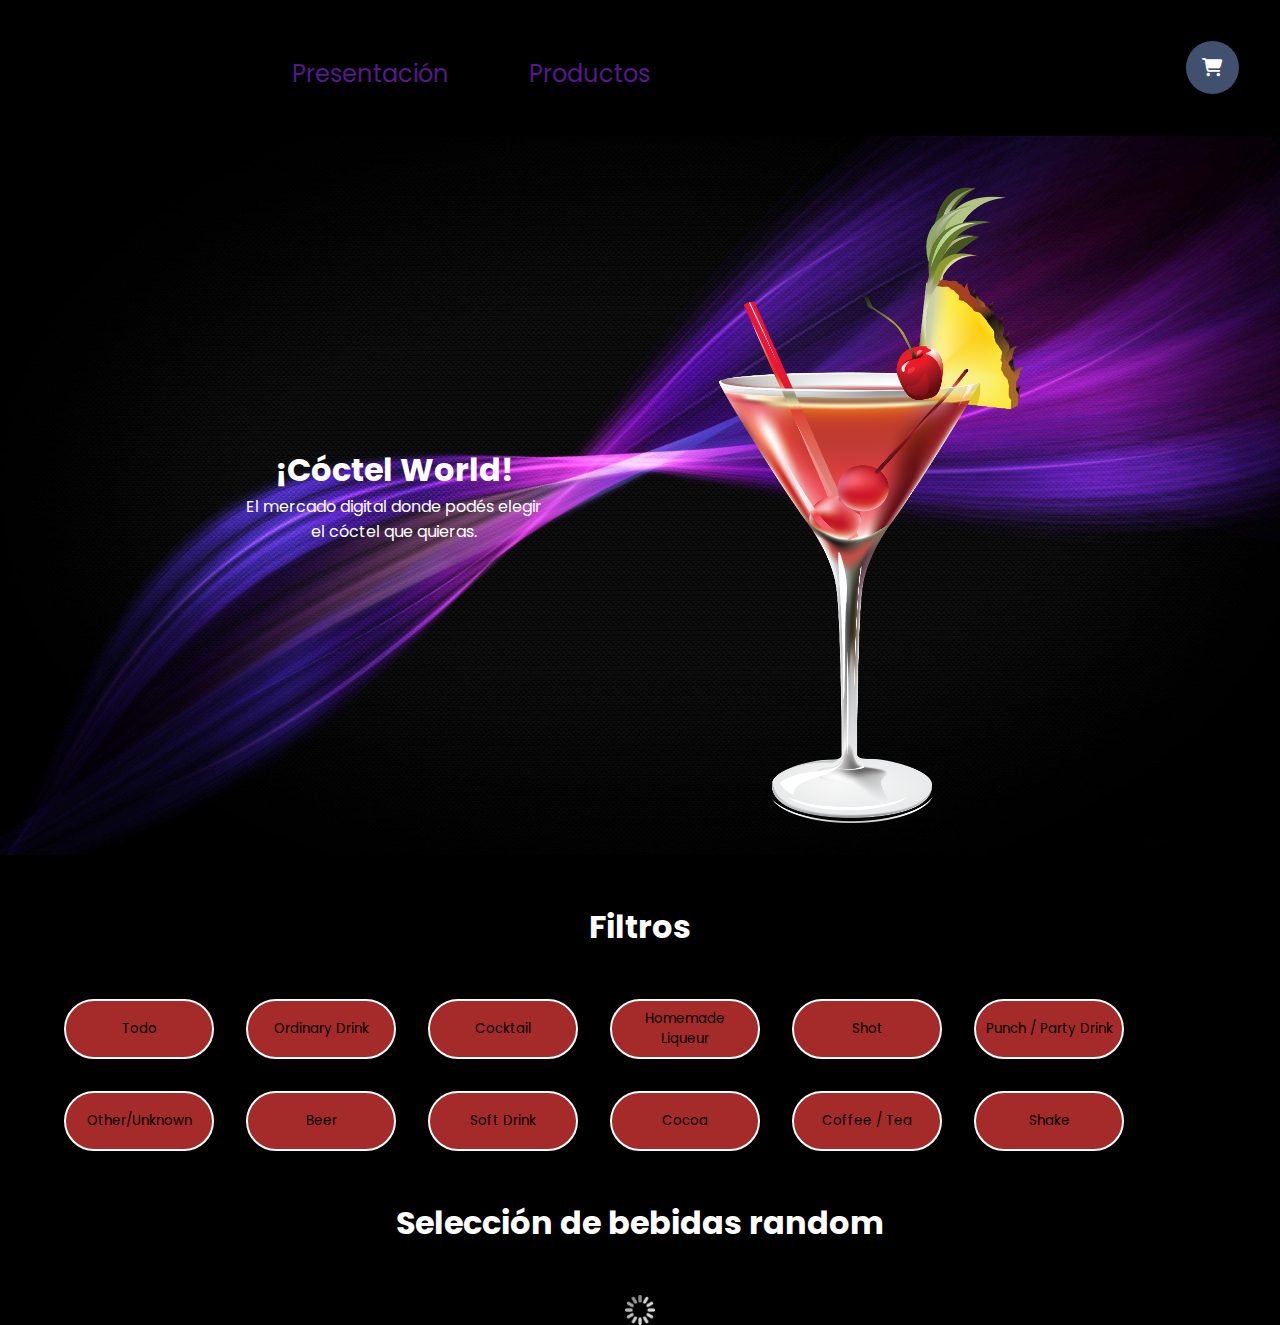
==== index.html @ 9d4f34d5 "first commit" ====
<!DOCTYPE html>
<html lang="en">
  <head>
    <meta charset="UTF-8" />
    <meta http-equiv="X-UA-Compatible" content="IE=edge" />
    <meta name="viewport" content="width=device-width, initial-scale=1.0" />
    <title>Coctail World</title>
    <link rel="stylesheet" href="style.css" />
    <!-- Fontawesome -->
    <link
      rel="stylesheet"
      href="https://cdnjs.cloudflare.com/ajax/libs/font-awesome/6.1.1/css/all.min.css"
    />  
  </head>
  <body>
    <div class="carrito" data-visible="false">
      <div class="carrito-titulo">
        <div class="cart-container">
          <i class="fa-solid fa-circle-xmark btn-cerrar"></i></>
        </div>
        <p class="titulo">Carrito de compras</p>
      </div>
      <div class="container-carrito"></div>
      <div class="total">
        <p class="precio-total">Subtotal:</p>
        <p class="totall"></p>
      </div>
      <form action="direccion.php" method="POST">
        <input type="hidden" name="total" id="caja-total" value="" >
        <input type="hidden" name="productos" id="caja-productos" value="">
        <button class="pagar" name="finalizar">FINALIZAR COMPRA</button>
      </form>
    </div>

    <nav>
      <ul>
        <li><a href="index.php"><img src="img/logo.png" alt="" class="logo" /></li></a>
        <div class="items-container">
          <li><a href="">Presentación</a></li>
          <li><a href="">Productos</a></li>
        </div>
        <i class="fa-solid fa-bars barra"></i>
        <div class="cart-container">
            <i class="fa-solid fa-cart-shopping cart"></i>
            <span id="checkout"></span>
        </div>
      </ul>
    </nav>

    <section id="inicio">
      <div class="titulos">
        <h1>¡Cóctel World!</h1>
        <p>El mercado digital donde podés elegir el cóctel que quieras.</p>
      </div>
      <img src="img/coctel.png" alt="Cóctel">
    </section>

    <section id="filtros">
      <h1>Filtros</h1>
      <div class="botones">
        <button class="category-btn">Todo</button>
        <button class="category-btn">Ordinary Drink</button>
        <button class="category-btn">Cocktail</button>
        <button class="category-btn">Homemade Liqueur</button>
        <button class="category-btn">Shot</button>
        <button class="category-btn">Punch / Party Drink</button>
        <button class="category-btn">Other/Unknown</button>
        <button class="category-btn">Beer</button>
        <button class="category-btn">Soft Drink</button>
        <button class="category-btn">Cocoa</button>
        <button class="category-btn">Coffee / Tea</button>
        <button class="category-btn">Shake</button>
      </div>
    </section>

    <section id="bebidas-random">
      <h1 class="random">Selección de bebidas random</h1>
      <img src="img/loading.gif" alt="" class="loading show" />
      <div class="tbody"></div>
    </section>
    <script src="main.js"></script>
    <script src="main1.js"></script>
  </body>
</html>
---- style.css ----
@import url("https://fonts.googleapis.com/css2?family=Montserrat:wght@300;400;600;700;800;900&family=Poppins:wght@300;400;500;600;700;800&display=swap");

* {
  padding: 0;
  margin: 0;
  box-sizing: border-box;
  text-decoration: none;
  font-family: "Poppins", sans-serif;
}

body {
  color: white;
  background: black;
}

/* ----------NAV---------- */

nav {
  background-color: rgba(0, 0, 0, 0.7);
  color: white;
  padding: 0.5rem;
  /* position: fixed;
  top: 0;
  width: 100%;
  z-index: 100; */
}

ul {
  display: flex;
  justify-content: space-between;
}

li {
  list-style: none;
}

.items-container {
  display: flex;
  gap: 5rem;
  margin-top: 3rem;
  margin-right: 3rem;
  font-size: 1.5rem;
}

.logo {
  margin: 2rem;
  width: 50%;
}

.cart-container {
  display: flex;
  justify-content: center;
  align-items: center;
  width: 55px;
  height: 55px;
  line-height: 55px;
  border-radius: 100%;
  background-color: #41506e;
  margin-top: -10px;
  border: 1px solid black;
  font-size: large;
  margin: 2rem;
}

.cart {
  cursor: pointer;
}

.barra {
  display: none;
  opacity: 0;
}

@media screen and (max-width: 1200px) {
  .barra {
    margin: 3rem 1.5rem;
    font-size: 3rem;
    display: flex;
    cursor: pointer;
    opacity: 1;
  }

  /* .container-items {
    display: none;
  } */

  .items-container {
    flex-direction: column;
    display: none;
    gap: 1rem;
  }

  .show {
    display: flex;
  }

  .cart-container {
    margin: 3rem 3rem 0 0;
  }
}

/* ----------INICIO---------- */

#inicio {
  height: 80vh;
  width: 100%;
  background-image: url(img/fondo.jpg);
  background-size: cover;
  display: flex;
  gap: 10rem;
  padding: 2rem;
  justify-content: center;
}

.titulos {
  display: flex;
  justify-content: center;
  align-items: center;
  flex-direction: column;
  width: 300px;
  text-align: center;
}

/* ----------FILTROS---------- */

#filtros {
  display: flex;
  justify-content: center;
  align-items: center;
  flex-direction: column;
}

#filtros h1 {
  margin: 3rem;
}

.botones {
  display: flex;
  gap: 2rem;
  flex-wrap: wrap;
  padding: 0 4rem;
}

.botones button {
  width: 150px;
  height: 60px;
  background-color: brown;
  padding: 0.5rem;
  border: 2px white solid;
  border-radius: 2rem;
}

/* ----------RANDOM---------- */

#bebidas-random {
  display: flex;
  flex-direction: column;
  justify-content: center;
  align-items: center;
}

#bebidas-random h1 {
  margin: 3rem;
}

.tbody {
  display: flex;
  gap: 2rem;
  flex-wrap: wrap;
  justify-content: center;
  align-items: center;
}

.bebida-card {
  width: 300px;
  text-align: center;
  background-color: #41506e;
  padding: 2rem;
}

.bebida-card h1 {
  line-height: 1.5rem;
}

.bebida-card img {
  width: 150px;
  height: 150px;
  margin-top: 0.5rem;
}

.show {
  width: 30px;
  height: 30px;
}

.hide {
  display: none;
}

.btn-agregar {
  background-color: brown;
  padding: 0.5rem;
  border: none;
  border-radius: 2rem;
}

/* ***** CARRITO ****** */

.carrito {
  background-color: dodgerblue;
  width: 500px;
  font-size: 18px;
  font-weight: 300;
  position: fixed;
  top: 0;
  right: 0;
  bottom: 0;
  padding: 2rem;
  transform: translateX(100%);
  transition: transform 350ms ease-in;
  overflow: scroll;
  z-index: 1000;
}

.carrito[data-visible="true"] {
  transform: translateX(0%);
}

.btn-cerrar {
  text-align: right;
  font-size: 1.4em;
  margin: 1rem;
  cursor: pointer;
}

.carrito-titulo {
  display: flex;
  justify-content: center;
  align-items: center;
  gap: 1rem;
}

.titulo {
  font-size: 22px;
  padding: 20px 0;
  margin-top: 0.2rem;
  margin-bottom: 20px;
}

.item {
  display: flex;
  padding: 20px 0;
  background-color: rgba(65, 80, 110, 0.8);
  padding: 1rem;
  margin: 2rem 0;
  position: relative;
}

.img-carrito {
  width: 100px;
  height: 100px;
}

.textos {
  display: flex;
  flex-direction: column;
  justify-content: space-between;
  align-items: flex-start;
  margin-left: 2rem;
  font-size: small;
}

.precio {
  /* align-self: flex-end; */
  margin-top: 0.2rem;
}

.total {
  margin: 40px 0 20px 0;
  display: flex;
  justify-content: space-between;
  border-bottom: 1px solid white;
}

.pagar {
  width: 100%;
  height: 50px;
  border: none;
  border-radius: 30px;
  background-color: rgba(65, 80, 110, 0.8);
  box-shadow: 0 0 20px black;
  color: white;
}

.btn-eliminar {
  height: 20px;
  width: 20px;
  border-radius: 100%;
  background-color: rgba(0, 0, 0, 0);
  border: none;
  font-size: 1rem;
  color: white;
  position: absolute;
  top: 1rem;
  right: 1rem;
}

.cant {
  font-style: oblique;
}

@media screen and (max-width: 500px) {
  .carrito {
    width: 100%;
  }

  .guarnicion2::after {
    width: 100px;
  }
}
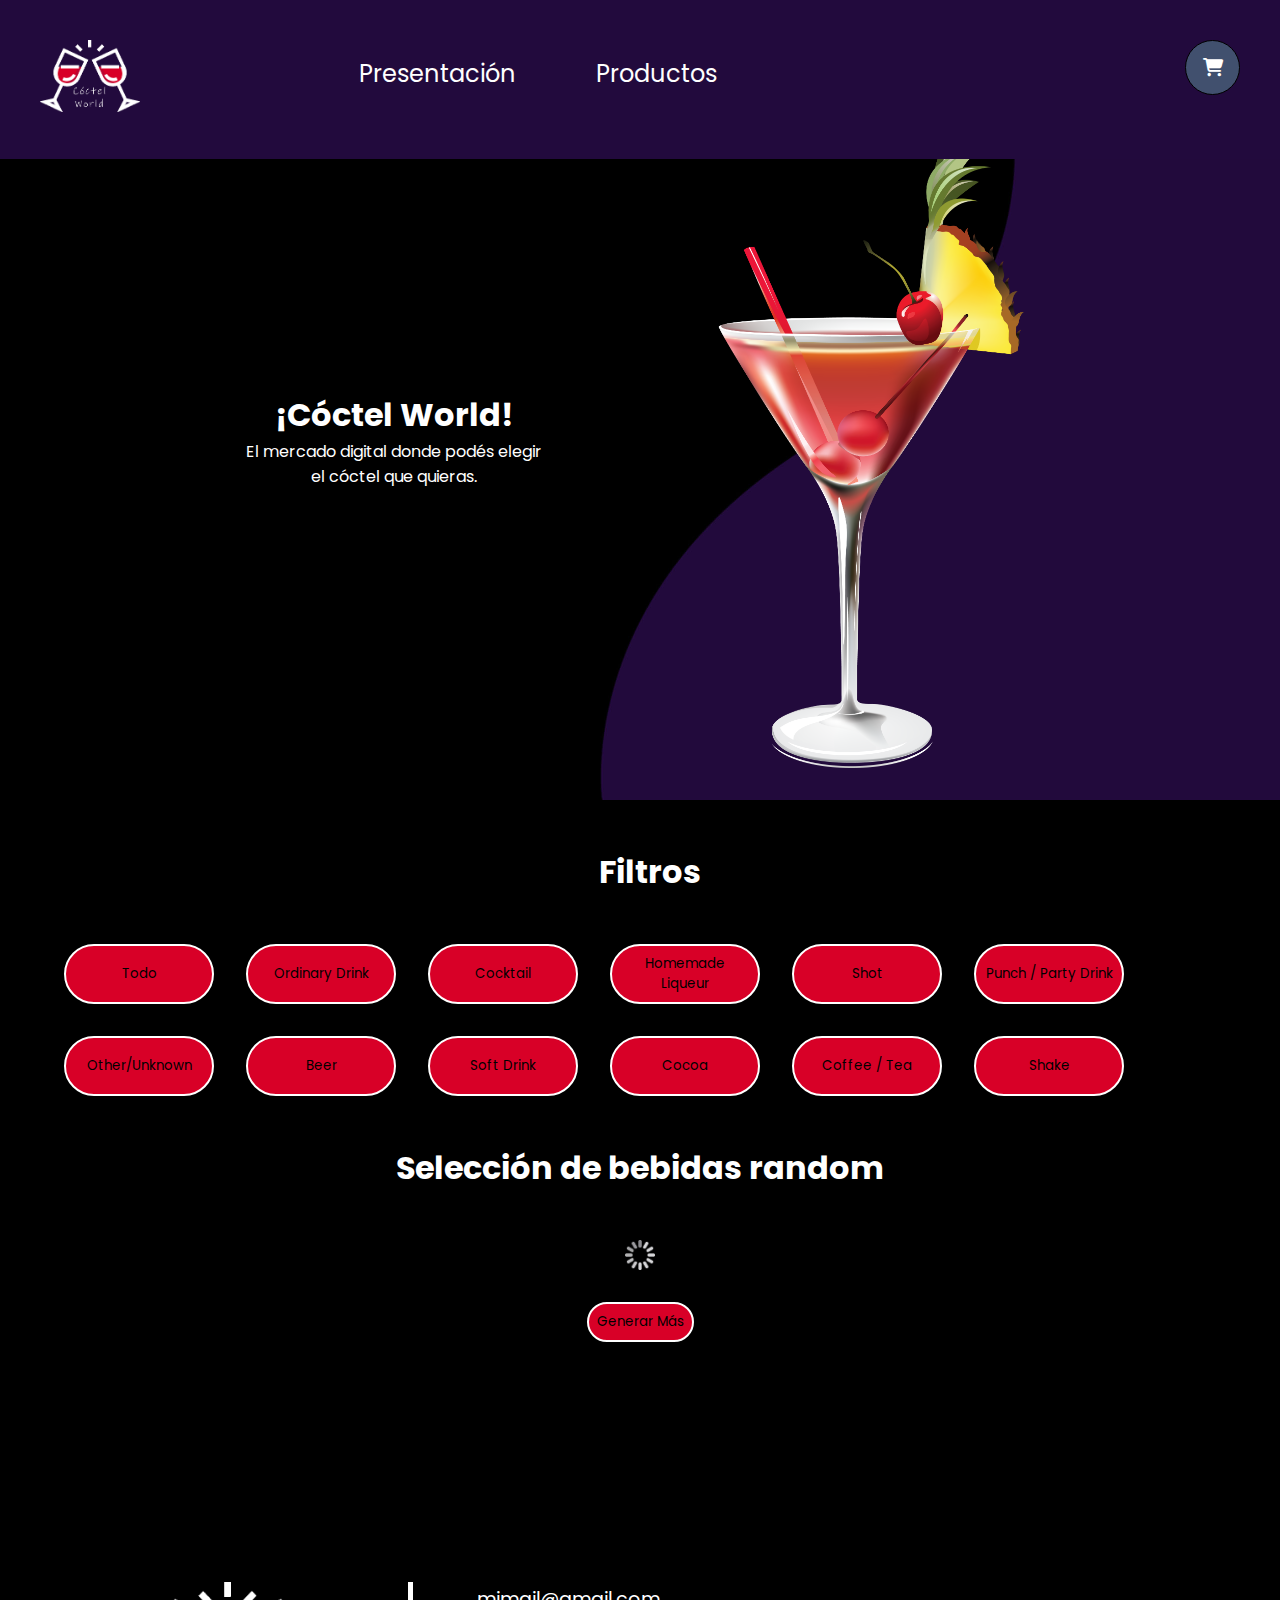
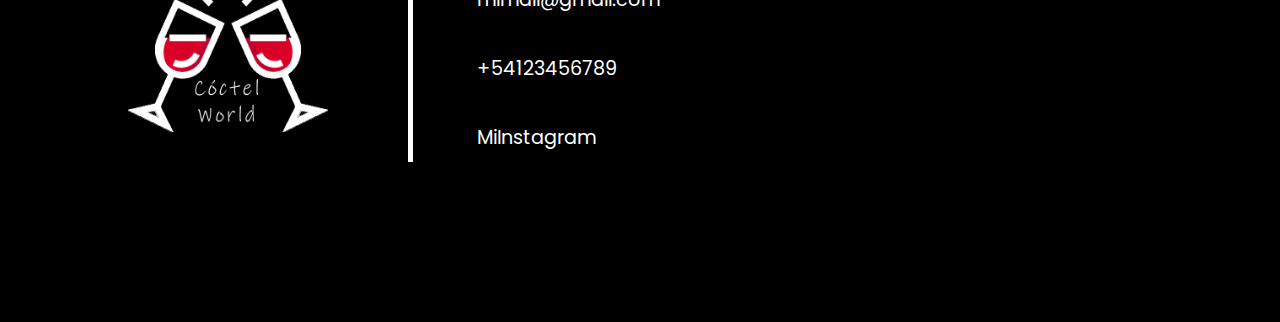
==== commit 04508099: "second commit" ====
--- a/index.html
+++ b/index.html
@@ -36,8 +36,8 @@
       <ul>
         <li><a href="index.php"><img src="img/logo.png" alt="" class="logo" /></li></a>
         <div class="items-container">
-          <li><a href="">Presentación</a></li>
-          <li><a href="">Productos</a></li>
+          <li><a href="#inicio">Presentación</a></li>
+          <li><a href="#bebidas-random">Productos</a></li>
         </div>
         <i class="fa-solid fa-bars barra"></i>
         <div class="cart-container">
@@ -77,7 +77,20 @@
       <h1 class="random">Selección de bebidas random</h1>
       <img src="img/loading.gif" alt="" class="loading show" />
       <div class="tbody"></div>
+      <button class="generar-mas-btn">Generar Más</button>
     </section>
+
+    <footer>
+      <img src="img/logo.png" alt="" class="logo2">
+      <div class="v-line"></div>
+      <div class="footer-container">
+        <img src="img/iconos.png" alt="" class="iconos">
+        <div class="nombres">
+          <p>mimail@gmail.com</p>
+          <p>+54123456789</p>
+          <a href="https://www.instagram.com/baireschefok/"><p>MiInstagram</p></a>
+        </div>
+      </div>    </footer>
     <script src="main.js"></script>
     <script src="main1.js"></script>
   </body>
--- a/style.css
+++ b/style.css
@@ -1,4 +1,11 @@
 @import url("https://fonts.googleapis.com/css2?family=Montserrat:wght@300;400;600;700;800;900&family=Poppins:wght@300;400;500;600;700;800&display=swap");
+
+:root {
+  --color-primario: #41506e;
+  --color-secundario: black;
+  --color-terciario: #d80027;
+  --color-cuarto: #220a3d;
+}
 
 * {
   padding: 0;
@@ -13,16 +20,28 @@
   background: black;
 }
 
+button {
+  background-color: var(--color-terciario);
+  padding: 0.5rem;
+  border: 2px white solid;
+  border-radius: 2rem;
+}
+
+a:link,
+a:visited {
+  color: white;
+}
+
 /* ----------NAV---------- */
 
 nav {
-  background-color: rgba(0, 0, 0, 0.7);
+  background-color: var(--color-cuarto);
   color: white;
   padding: 0.5rem;
-  /* position: fixed;
+  position: fixed;
   top: 0;
   width: 100%;
-  z-index: 100; */
+  z-index: 100;
 }
 
 ul {
@@ -44,7 +63,7 @@
 
 .logo {
   margin: 2rem;
-  width: 50%;
+  width: 100px;
 }
 
 .cart-container {
@@ -55,7 +74,7 @@
   height: 55px;
   line-height: 55px;
   border-radius: 100%;
-  background-color: #41506e;
+  background-color: var(--color-primario);
   margin-top: -10px;
   border: 1px solid black;
   font-size: large;
@@ -110,6 +129,7 @@
   gap: 10rem;
   padding: 2rem;
   justify-content: center;
+  margin-top: 5rem;
 }
 
 .titulos {
@@ -128,6 +148,8 @@
   justify-content: center;
   align-items: center;
   flex-direction: column;
+  width: 1300px;
+  margin: 0 auto;
 }
 
 #filtros h1 {
@@ -144,10 +166,6 @@
 .botones button {
   width: 150px;
   height: 60px;
-  background-color: brown;
-  padding: 0.5rem;
-  border: 2px white solid;
-  border-radius: 2rem;
 }
 
 /* ----------RANDOM---------- */
@@ -173,9 +191,11 @@
 
 .bebida-card {
   width: 300px;
+  height: 500px;
   text-align: center;
-  background-color: #41506e;
+  background-color: var(--color-primario);
   padding: 2rem;
+  border-radius: 10px;
 }
 
 .bebida-card h1 {
@@ -198,16 +218,19 @@
 }
 
 .btn-agregar {
-  background-color: brown;
   padding: 0.5rem;
   border: none;
   border-radius: 2rem;
 }
 
+.generar-mas-btn {
+  margin-top: 2rem;
+}
+
 /* ***** CARRITO ****** */
 
 .carrito {
-  background-color: dodgerblue;
+  background-color: var(--color-cuarto);
   width: 500px;
   font-size: 18px;
   font-weight: 300;
@@ -288,7 +311,7 @@
   border: none;
   border-radius: 30px;
   background-color: rgba(65, 80, 110, 0.8);
-  box-shadow: 0 0 20px black;
+  box-shadow: 0 0 20px var(--color-secundario);
   color: white;
 }
 
@@ -318,3 +341,77 @@
     width: 100px;
   }
 }
+
+/* ***** FOOTER ***** */
+
+footer {
+  margin-top: 5rem;
+  height: 500px;
+  background-color: rgba(0, 0, 0, 0.5);
+  padding: 10rem 8rem;
+  display: flex;
+}
+
+.v-line {
+  border-left: thick solid white;
+  height: 100%;
+  margin-left: 5rem;
+}
+
+.footer-container {
+  display: flex;
+}
+
+.iconos {
+  height: 90%;
+  margin-left: 2rem;
+}
+
+.nombres {
+  margin-left: 2rem;
+  margin-top: 0.2rem;
+}
+
+.nombres p {
+  font-size: larger;
+  margin-bottom: 2.5rem;
+}
+
+.logo2 {
+  width: 200px;
+  height: 150px;
+}
+
+@media screen and (max-width: 900px) {
+  .v-line {
+    display: none;
+  }
+
+  footer {
+    display: flex;
+    flex-direction: column;
+    padding: 5rem 2rem;
+    justify-content: center;
+    align-self: center;
+  }
+
+  .footer-container {
+    margin-top: 2rem;
+    width: 250px;
+  }
+
+  .iconos {
+    margin-left: 0;
+    width: 30px;
+    /* height: 20px; */
+  }
+
+  .logo2 {
+    width: 250px;
+    height: 100%;
+  }
+
+  .nombres p {
+    font-size: 1rem;
+  }
+}
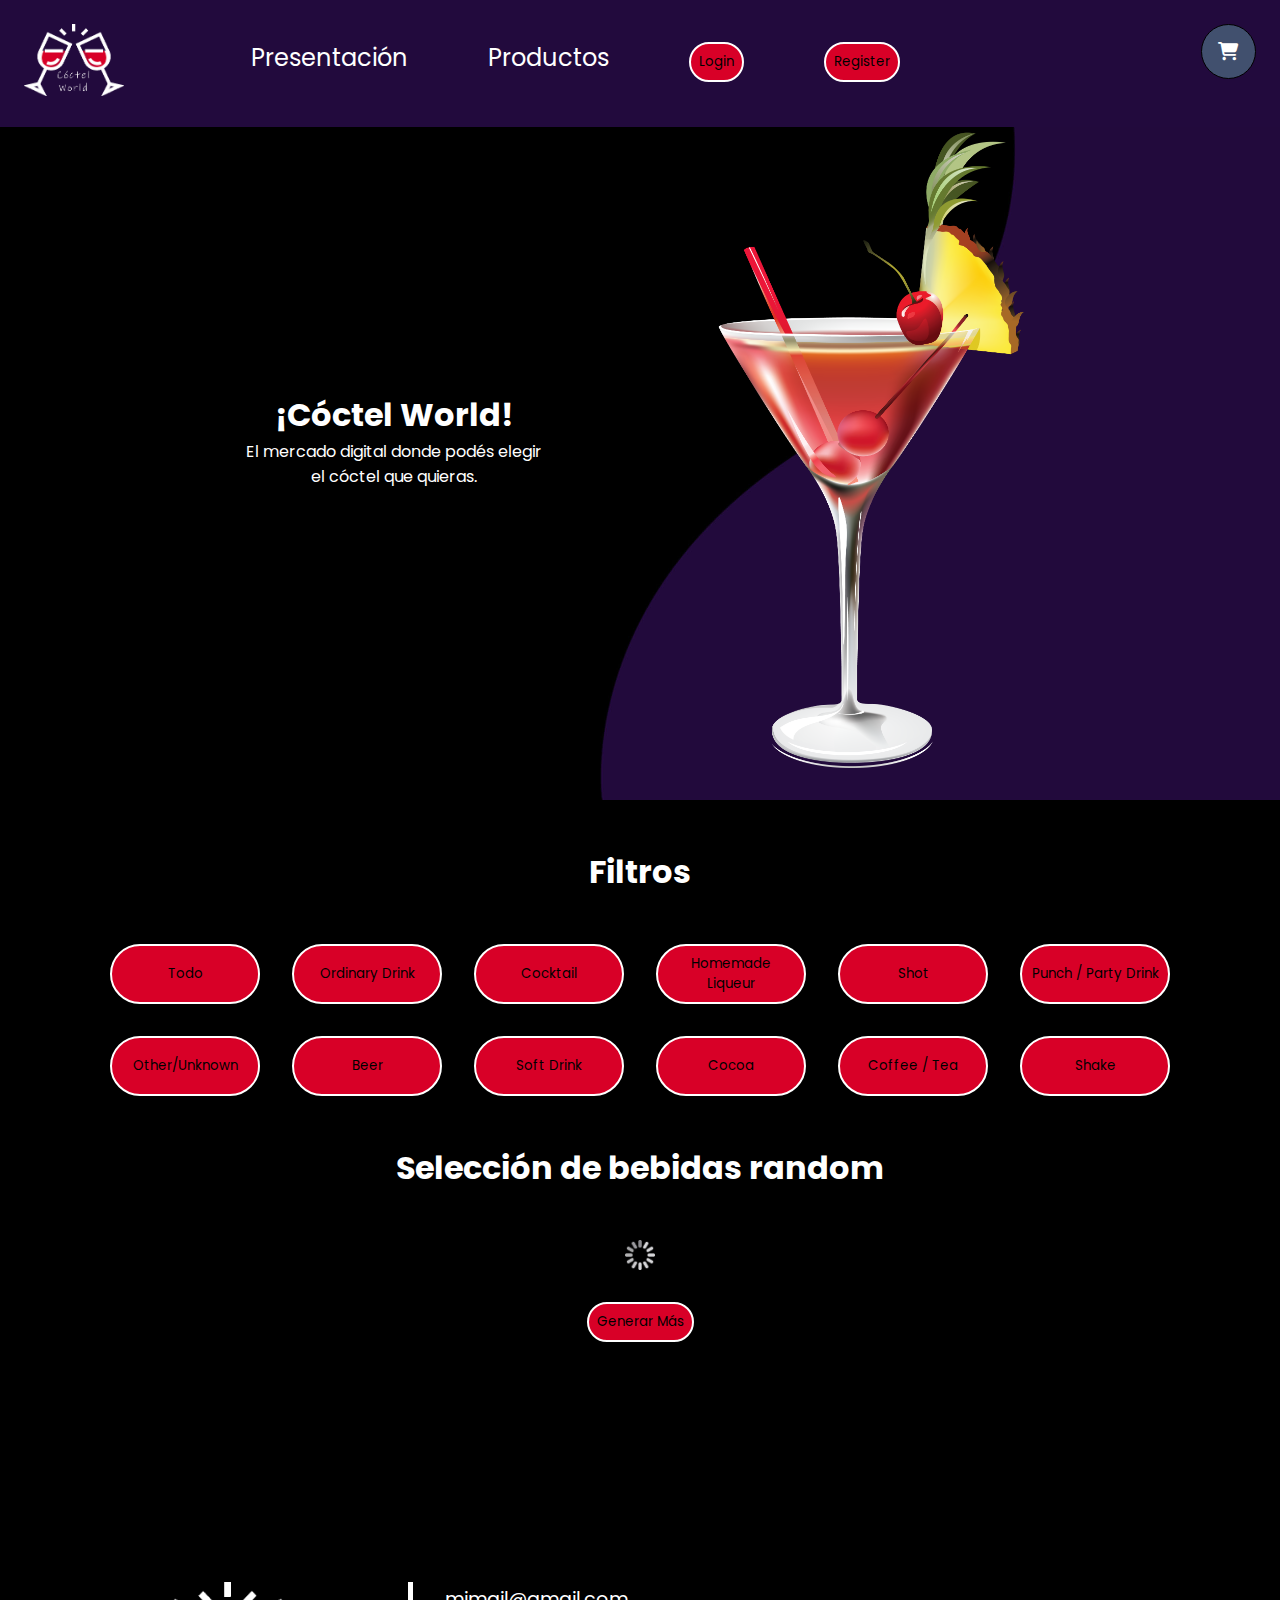
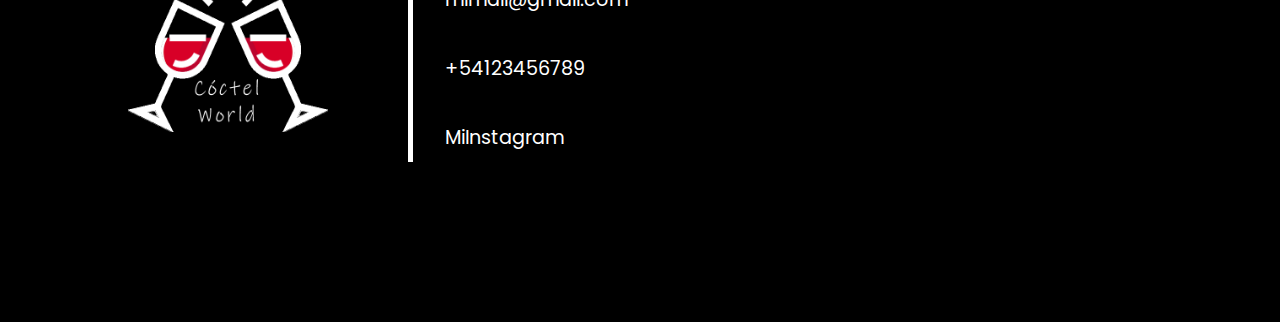
==== commit c2fff071: "agrego logins" ====
--- a/index.html
+++ b/index.html
@@ -32,12 +32,14 @@
       </form>
     </div>
 
-    <nav>
+    <nav id="nav">
       <ul>
         <li><a href="index.php"><img src="img/logo.png" alt="" class="logo" /></li></a>
         <div class="items-container">
           <li><a href="#inicio">Presentación</a></li>
           <li><a href="#bebidas-random">Productos</a></li>
+          <li><a href="login.html"><button>Login</button></a></li>
+          <li><a href="register.html"><button>Register</button></a></li>
         </div>
         <i class="fa-solid fa-bars barra"></i>
         <div class="cart-container">
@@ -84,7 +86,6 @@
       <img src="img/logo.png" alt="" class="logo2">
       <div class="v-line"></div>
       <div class="footer-container">
-        <img src="img/iconos.png" alt="" class="iconos">
         <div class="nombres">
           <p>mimail@gmail.com</p>
           <p>+54123456789</p>
--- a/style.css
+++ b/style.css
@@ -25,6 +25,11 @@
   padding: 0.5rem;
   border: 2px white solid;
   border-radius: 2rem;
+  cursor: pointer;
+}
+
+button:hover {
+  background-color: #980520;
 }
 
 a:link,
@@ -42,6 +47,7 @@
   top: 0;
   width: 100%;
   z-index: 100;
+  /* height: 7rem; */
 }
 
 ul {
@@ -56,13 +62,13 @@
 .items-container {
   display: flex;
   gap: 5rem;
-  margin-top: 3rem;
+  margin-top: 2rem;
   margin-right: 3rem;
   font-size: 1.5rem;
 }
 
 .logo {
-  margin: 2rem;
+  margin: 1rem;
   width: 100px;
 }
 
@@ -78,7 +84,7 @@
   margin-top: -10px;
   border: 1px solid black;
   font-size: large;
-  margin: 2rem;
+  margin: 1rem;
 }
 
 .cart {
@@ -99,10 +105,6 @@
     opacity: 1;
   }
 
-  /* .container-items {
-    display: none;
-  } */
-
   .items-container {
     flex-direction: column;
     display: none;
@@ -115,6 +117,10 @@
 
   .cart-container {
     margin: 3rem 3rem 0 0;
+  }
+
+  .nav-height {
+    height: 10rem;
   }
 }
 
@@ -141,6 +147,23 @@
   text-align: center;
 }
 
+@media screen and (max-width: 600px) {
+  #inicio {
+    flex-direction: column;
+    gap: 2rem;
+    align-items: center;
+  }
+
+  #inicio img {
+    width: 130px;
+    height: 200px;
+  }
+
+  .titulos {
+    margin-top: 5rem;
+  }
+}
+
 /* ----------FILTROS---------- */
 
 #filtros {
@@ -148,7 +171,7 @@
   justify-content: center;
   align-items: center;
   flex-direction: column;
-  width: 1300px;
+  max-width: 1200px;
   margin: 0 auto;
 }
 
@@ -160,6 +183,8 @@
   display: flex;
   gap: 2rem;
   flex-wrap: wrap;
+  justify-content: center;
+  align-items: center;
   padding: 0 4rem;
 }
 
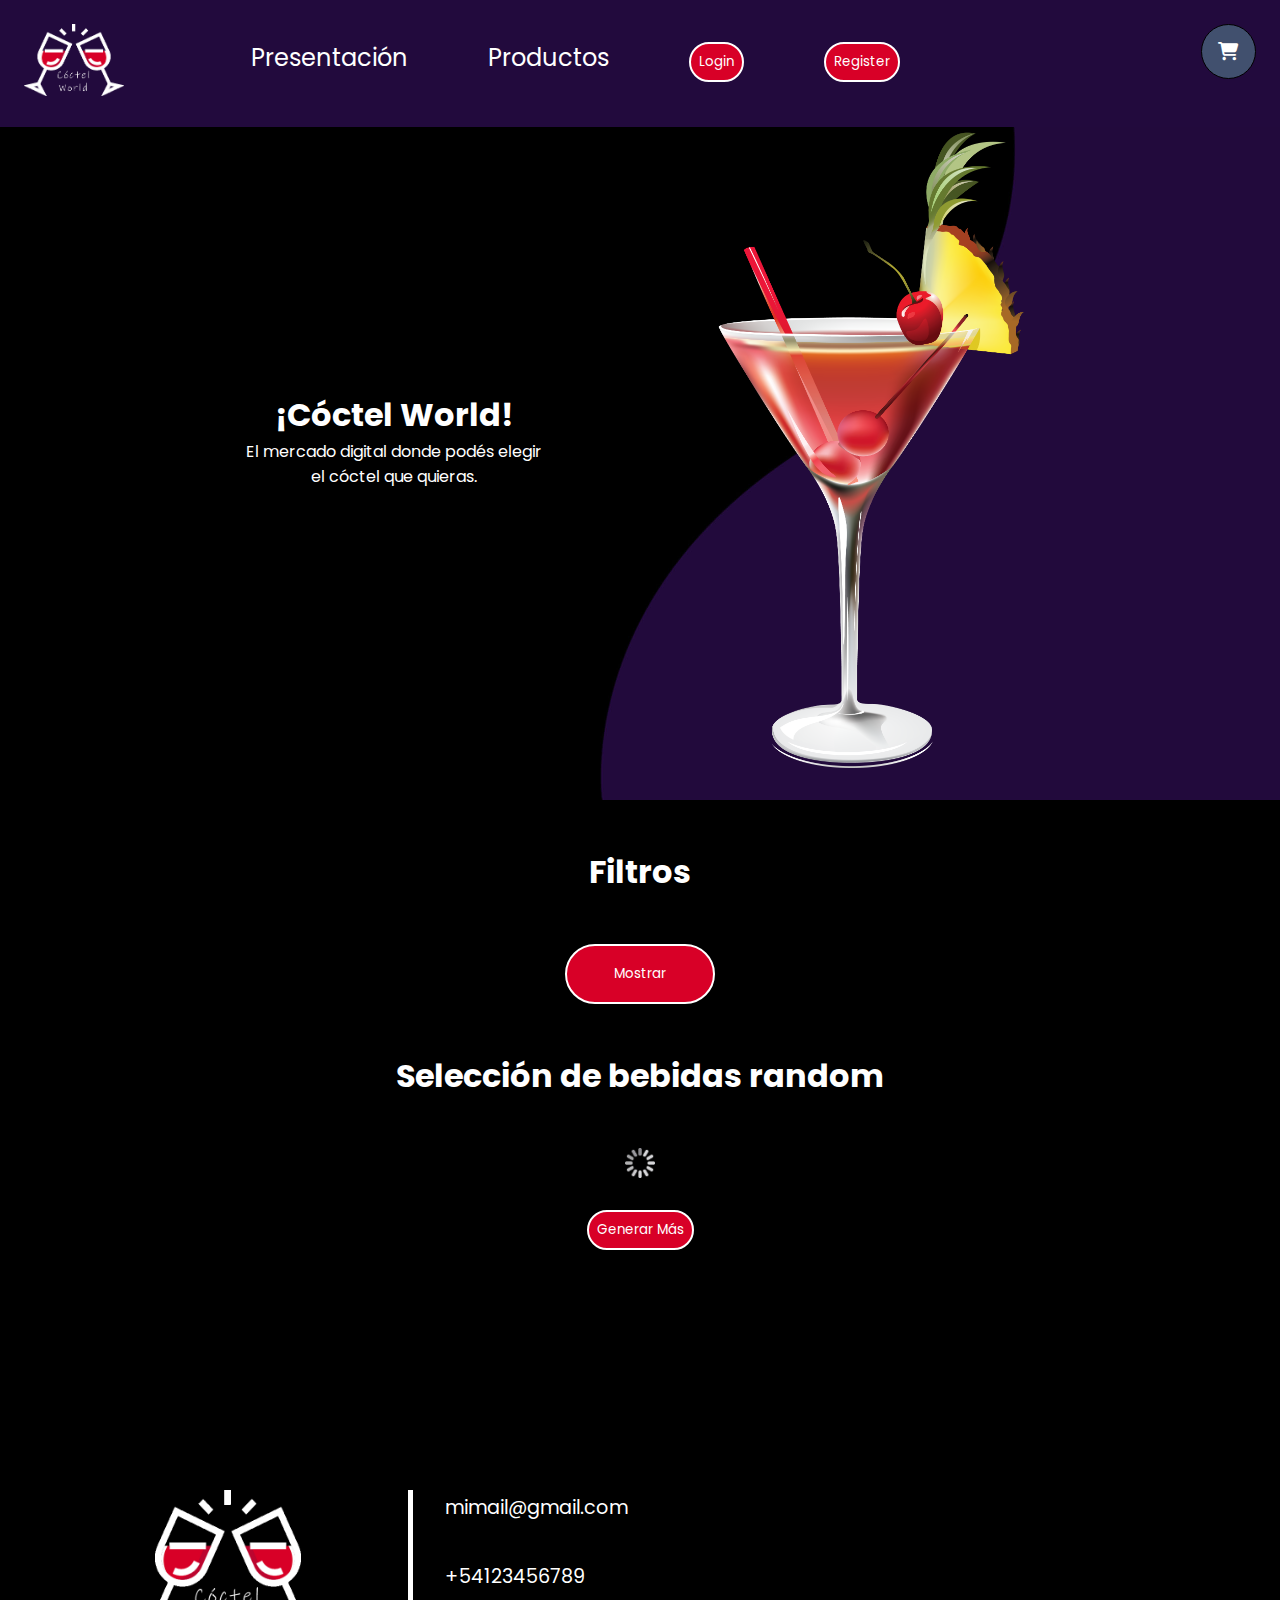
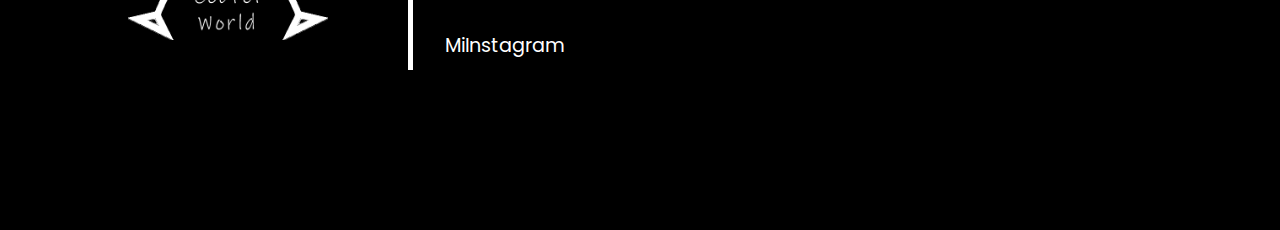
==== commit d4dc79fc: "arreglo responsive" ====
--- a/index.html
+++ b/index.html
@@ -25,11 +25,7 @@
         <p class="precio-total">Subtotal:</p>
         <p class="totall"></p>
       </div>
-      <form action="direccion.php" method="POST">
-        <input type="hidden" name="total" id="caja-total" value="" >
-        <input type="hidden" name="productos" id="caja-productos" value="">
-        <button class="pagar" name="finalizar">FINALIZAR COMPRA</button>
-      </form>
+      <button class="pagar" name="finalizar">FINALIZAR COMPRA</button>
     </div>
 
     <nav id="nav">
@@ -59,6 +55,7 @@
 
     <section id="filtros">
       <h1>Filtros</h1>
+      <button class="mostrar-btn">Mostrar</button>
       <div class="botones">
         <button class="category-btn">Todo</button>
         <button class="category-btn">Ordinary Drink</button>
--- a/style.css
+++ b/style.css
@@ -26,6 +26,7 @@
   border: 2px white solid;
   border-radius: 2rem;
   cursor: pointer;
+  color: white;
 }
 
 button:hover {
@@ -97,6 +98,10 @@
 }
 
 @media screen and (max-width: 1200px) {
+  nav {
+    height: 4rem;
+  }
+
   .barra {
     margin: 3rem 1.5rem;
     font-size: 3rem;
@@ -111,16 +116,27 @@
     gap: 1rem;
   }
 
+  .cart-container,
+  .barra {
+    margin: 0;
+  }
+
+  .logo {
+    height: 40px;
+    width: 50px;
+    margin-top: 0;
+  }
+
   .show {
     display: flex;
   }
 
-  .cart-container {
-    margin: 3rem 3rem 0 0;
-  }
-
   .nav-height {
-    height: 10rem;
+    height: 17rem;
+  }
+
+  .ocultar-barras {
+    display: none;
   }
 }
 
@@ -152,15 +168,15 @@
     flex-direction: column;
     gap: 2rem;
     align-items: center;
+    height: 50vh;
   }
 
   #inicio img {
     width: 130px;
-    height: 200px;
   }
 
   .titulos {
-    margin-top: 5rem;
+    margin-top: 3rem;
   }
 }
 
@@ -180,17 +196,23 @@
 }
 
 .botones {
+  display: none;
+}
+
+.botones button,
+.mostrar-btn {
+  width: 150px;
+  height: 60px;
+}
+
+.show-botones {
   display: flex;
   gap: 2rem;
   flex-wrap: wrap;
   justify-content: center;
   align-items: center;
   padding: 0 4rem;
-}
-
-.botones button {
-  width: 150px;
-  height: 60px;
+  margin-top: 2rem;
 }
 
 /* ----------RANDOM---------- */
@@ -418,11 +440,12 @@
     padding: 5rem 2rem;
     justify-content: center;
     align-self: center;
+    width: 100%;
   }
 
   .footer-container {
     margin-top: 2rem;
-    width: 250px;
+    width: 100%;
   }
 
   .iconos {
@@ -432,11 +455,15 @@
   }
 
   .logo2 {
-    width: 250px;
+    width: 150px;
     height: 100%;
-  }
-
-  .nombres p {
+    margin: 0 auto;
+  }
+
+  .nombres {
     font-size: 1rem;
-  }
-}
+    text-align: center;
+    width: 100%;
+    margin: 0;
+  }
+}
